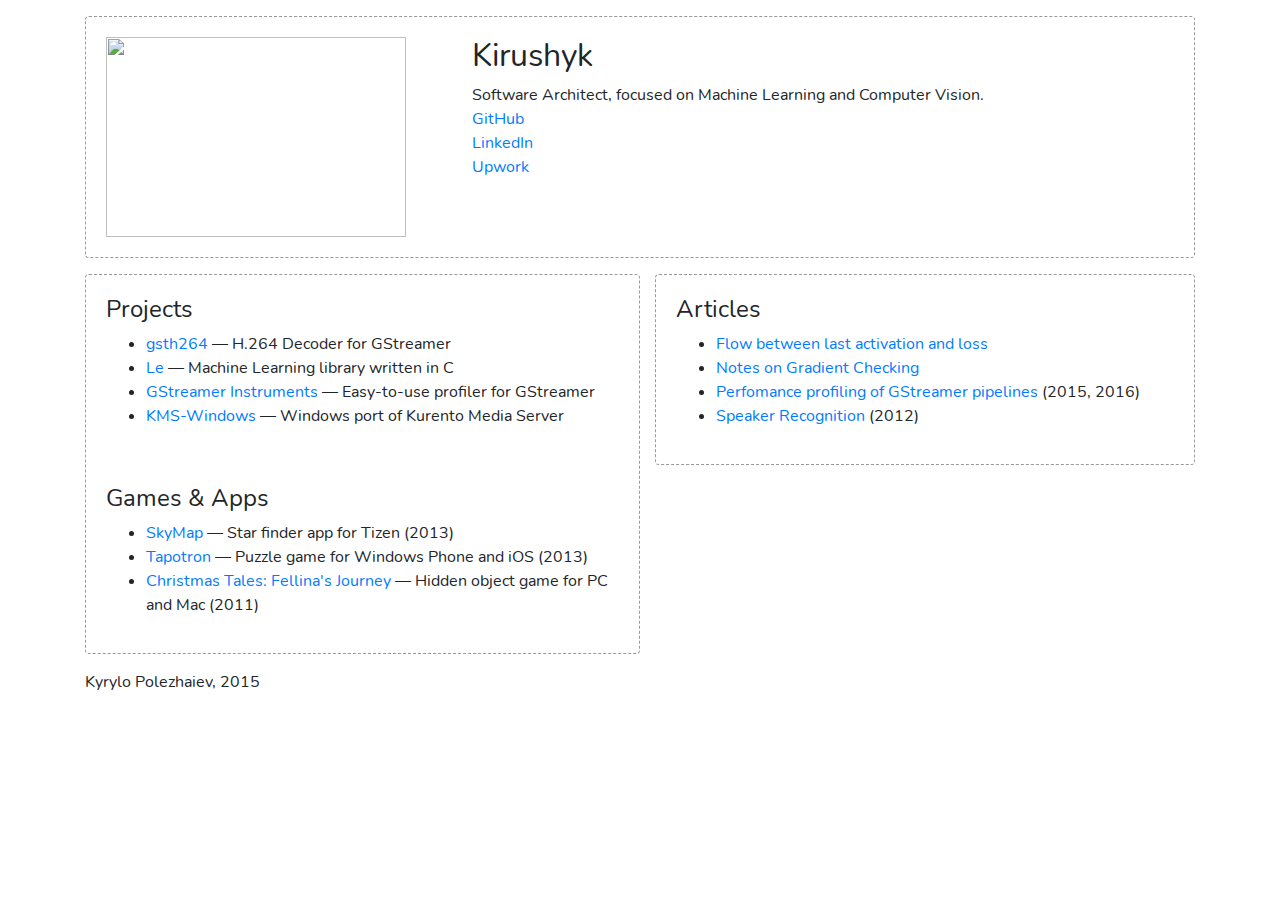
==== index.html @ 3ed405d4 "items: Add Tapotron" ====
<html>
    <head>
        <meta charset="utf-8">
        <meta http-equiv="X-UA-Compatible" content="IE=edge,chrome=1">
        <title>Kyrylo P.</title>
        <link rel="stylesheet" href="deps/bootstrap.min.css" />
        <link rel="stylesheet" href="index.css" />
        <link rel="shortcut icon" href="#" />
    </head>
    <body>
        <div class="container">
            <div class="card mb-3 mt-3">
                <div class="card-body row">
                    <div class="col-lg-4">
                        <img src="kirushyk.jpg" width="300" height="200"/>
                    </div>
                    <div class="col-lg-8">
                        <h2>Kirushyk</h2>
                        <div>Software Architect, focused on Machine Learning and Computer Vision.</div>
                        <ul class="list-unstyled">
                            <li><a target="_blanc" href="https://github.com/kirushyk">GitHub</a></li>
                            <li><a target="_blanc" href="https://www.linkedin.com/in/kirushyk">LinkedIn</a></li>
                            <li><a target="_blanc" href="https://www.upwork.com/freelancers/~01a1472e8a5d296207">Upwork</a></li>
                        </ul>
                    </div>
                </div>
            </div>
            <div class="row">
                <div class="col-lg-6 pr-0">
                    <div class="card mb-3">
                        <div class="card-body">
                            <h4>Projects</h4>
                            <ul>
                                <li><a target="_blanc" href="https://github.com/kirushyk/gsth264/">gsth264</a> &mdash; H.264 Decoder for GStreamer</li>
                                <li><a target="_blanc" href="https://github.com/kirushyk/le/">Le</a> &mdash; Machine Learning library written in C</li>
                                <li><a target="_blanc" href="https://github.com/kirushyk/gst-instruments/">GStreamer Instruments</a> &mdash; Easy-to-use profiler for GStreamer</li>
                                <li><a target="_blanc" href="https://github.com/kirushyk/kms-windows/">KMS-Windows</a> &mdash; Windows port of Kurento Media Server</li>
                            </ul>
                        </div>
                        <div class="card-body">
                            <h4>Games &amp; Apps</h4>
                            <ul>
                                <li><a target="_blanc" href="tizenstore://ProductDetail/000000010943">SkyMap</a> &mdash; Star finder app for Tizen (2013)</li>
                                <li><a href="#" onclick="showItemModal('tapotron')">Tapotron</a> &mdash; Puzzle game for Windows Phone and iOS (2013)</li>
                                <li><a target="_blanc" href="http://forums.bigfishgames.com/forums/show/2635.page">Christmas Tales: Fellina's Journey</a> &mdash; Hidden object game for PC and Mac (2011)</li>
                            </ul>
                        </div>
                    </div>
                </div>
                <div class="col-lg-6">
                    <div class="card mb-3">
                        <div class="card-body">
                            <h4>Articles</h4>
                            <ul>
                                <li><a href="#" onclick="showItemModal('profiling')">Flow between last activation and loss</a></li> 
                                <li><a target="_blanc" href="404.html">Notes on Gradient Checking</a></li> 
                                <!-- <li><a target="_blanc" href="404.html">Suffering of emulated minds</a></li>  -->
                                <li><a target="_blanc" href="https://gstreamer.freedesktop.org/data/events/gstreamer-conference/2016/Kyrylo%20Polezhaiev%20-%20Profiling%20GStreamer%20Pipelines.pdf">Perfomance profiling of GStreamer pipelines</a> (2015, 2016)</li> 
                                <li><a target="_blanc" href="404.html">Speaker Recognition</a> (2012)</li> 
                            </ul>
                        </div>
                    </div>
                </div>
            </div>
            <footer>Kyrylo Polezhaiev, 2015</footer>
            <div class="modal" name="modalItem" id="modalItem">
                <div class="modal-dialog" role="document" style="max-width: 768px;">
                    <div class="modal-content">
                        <div class="modal-header">
                            <h5 class="modal-title" id="modalTitle">Project or Article</h5>
                            <button type="button" class="close" data-dismiss="modal" aria-label="Close">
                                <span aria-hidden="true">&times;</span>
                            </button>
                        </div>
                        <div class="modal-body" id="modalBody">
                            <p>Description text goes here.</p>
                        </div>
                        <div class="modal-footer">
                            <button type="button" class="btn btn-secondary" data-dismiss="modal">Close</button>
                        </div>
                    </div>
                </div>
            </div>
        </div>

        <script src="deps/jquery.slim.min.js"></script>
        <script src="deps/bootstrap.min.js"></script>
        <script src="ui.js"></script>
        <script src="init.js"></script>
    </body>
</html>
---- index.css ----
@font-face {
    font-family: 'Nunito';
    src: url('assets/nunito.woff2') format('woff2');
}

body {
    font-family: 'Nunito', sans-serif;
}

.card {
    border-style: dashed;
}

hr {
    border-style: dashed;
}

@media (prefers-color-scheme: light) {
    .card {
        border-color: #999;
    }
    hr {
        border-color: #999;
    }
}

@media (prefers-color-scheme: dark) {
    body {
        color: #ddd;
        background-color: #222;
    }
    .card {
        color: #ddd;
        border-color: #666;
        background-color: #222;
    }
    hr {
        border-color: #666;
    }
}
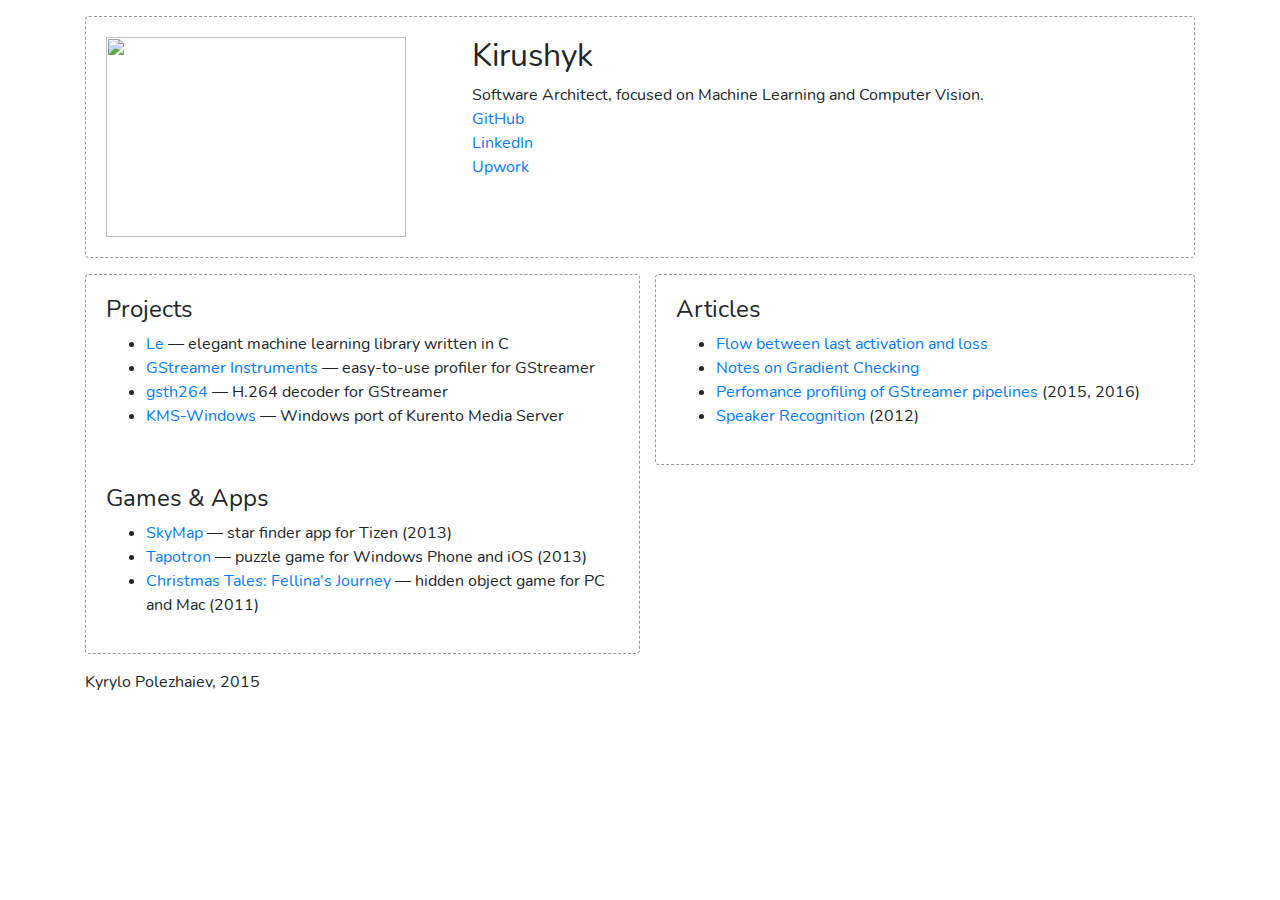
==== commit 851e0a0c: "index: Reorder, prettify" ====
--- a/index.html
+++ b/index.html
@@ -31,18 +31,18 @@
                         <div class="card-body">
                             <h4>Projects</h4>
                             <ul>
-                                <li><a target="_blanc" href="https://github.com/kirushyk/gsth264/">gsth264</a> &mdash; H.264 Decoder for GStreamer</li>
-                                <li><a target="_blanc" href="https://github.com/kirushyk/le/">Le</a> &mdash; Machine Learning library written in C</li>
-                                <li><a target="_blanc" href="https://github.com/kirushyk/gst-instruments/">GStreamer Instruments</a> &mdash; Easy-to-use profiler for GStreamer</li>
+                                <li><a target="_blanc" href="https://github.com/kirushyk/le/">Le</a> &mdash; elegant machine learning library written in C</li>
+                                <li><a target="_blanc" href="https://github.com/kirushyk/gst-instruments/">GStreamer Instruments</a> &mdash; easy-to-use profiler for GStreamer</li>
+                                <li><a target="_blanc" href="https://github.com/kirushyk/gsth264/">gsth264</a> &mdash; H.264 decoder for GStreamer</li>
                                 <li><a target="_blanc" href="https://github.com/kirushyk/kms-windows/">KMS-Windows</a> &mdash; Windows port of Kurento Media Server</li>
                             </ul>
                         </div>
                         <div class="card-body">
                             <h4>Games &amp; Apps</h4>
                             <ul>
-                                <li><a target="_blanc" href="tizenstore://ProductDetail/000000010943">SkyMap</a> &mdash; Star finder app for Tizen (2013)</li>
-                                <li><a href="#" onclick="showItemModal('tapotron')">Tapotron</a> &mdash; Puzzle game for Windows Phone and iOS (2013)</li>
-                                <li><a target="_blanc" href="http://forums.bigfishgames.com/forums/show/2635.page">Christmas Tales: Fellina's Journey</a> &mdash; Hidden object game for PC and Mac (2011)</li>
+                                <li><a target="_blanc" href="tizenstore://ProductDetail/000000010943">SkyMap</a> &mdash; star finder app for Tizen (2013)</li>
+                                <li><a href="#" onclick="showItemModal('tapotron')">Tapotron</a> &mdash; puzzle game for Windows Phone and iOS (2013)</li>
+                                <li><a target="_blanc" href="http://forums.bigfishgames.com/forums/show/2635.page">Christmas Tales: Fellina's Journey</a> &mdash; hidden object game for PC and Mac (2011)</li>
                             </ul>
                         </div>
                     </div>
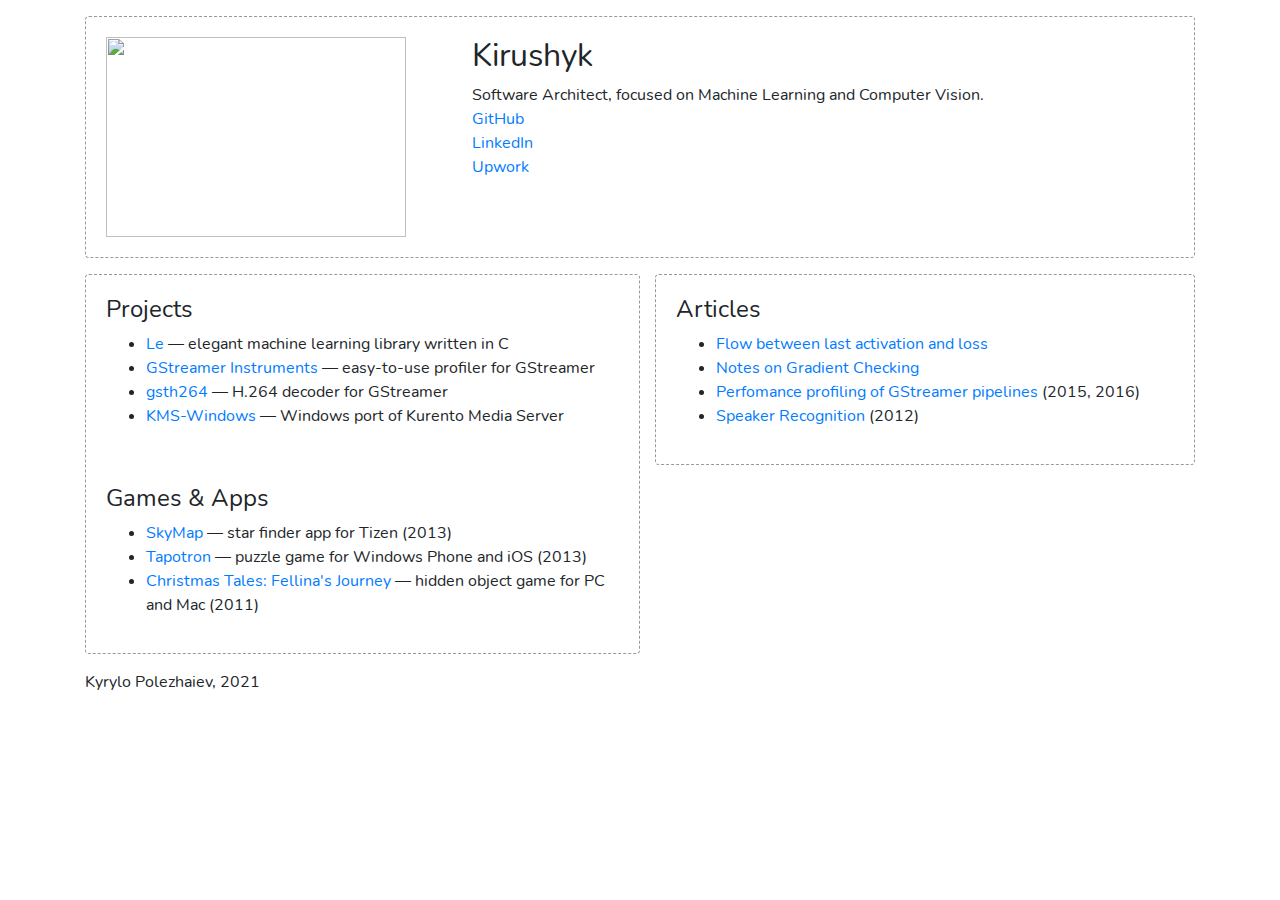
==== commit 0d5ae704: "tapotron: Add snapstore link" ====
--- a/index.html
+++ b/index.html
@@ -62,7 +62,7 @@
                     </div>
                 </div>
             </div>
-            <footer>Kyrylo Polezhaiev, 2015</footer>
+            <footer>Kyrylo Polezhaiev, 2021</footer>
             <div class="modal" name="modalItem" id="modalItem">
                 <div class="modal-dialog" role="document" style="max-width: 768px;">
                     <div class="modal-content">
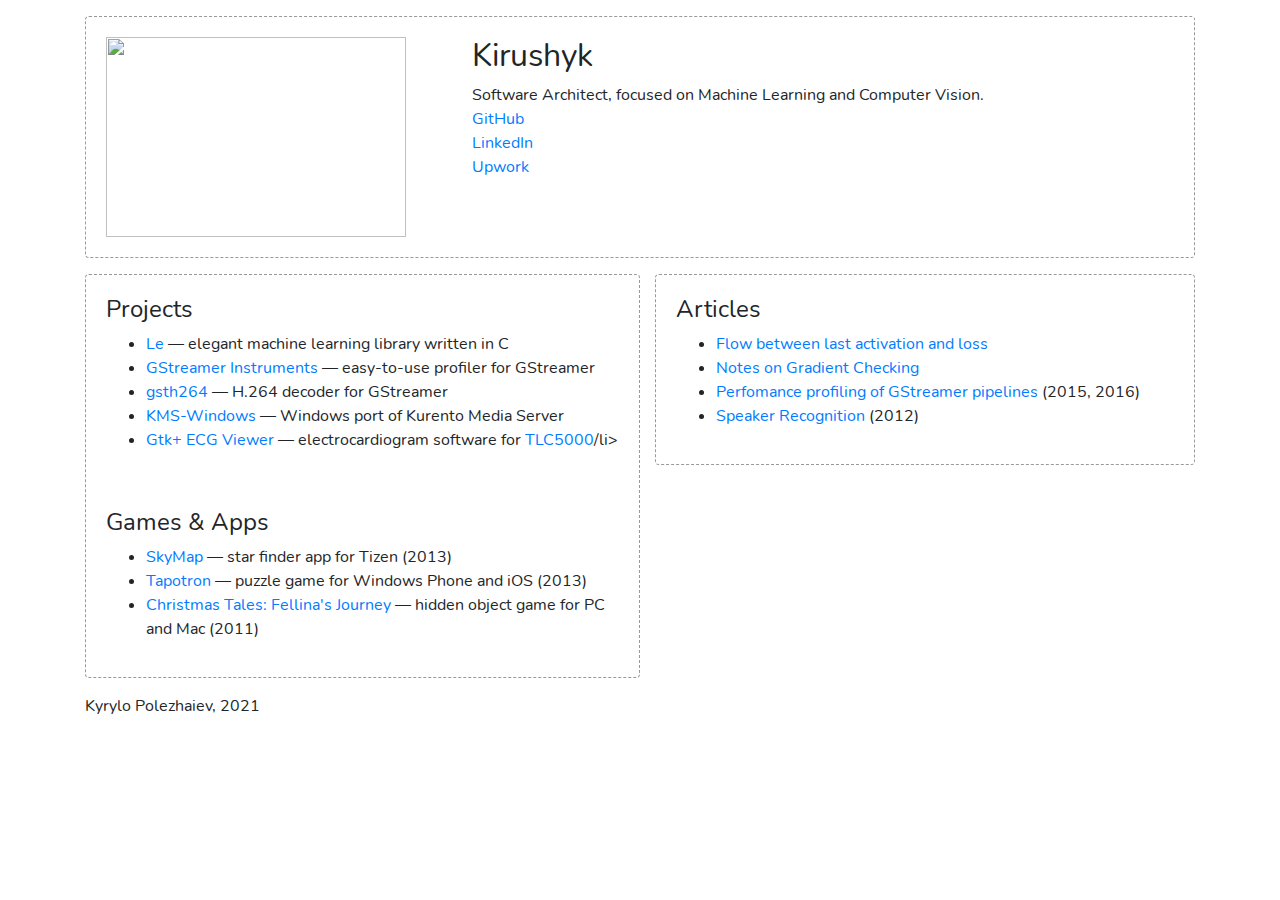
==== commit 0f6cbf07: "index: Add gtk-ecg-viewer" ====
--- a/index.html
+++ b/index.html
@@ -35,6 +35,7 @@
                                 <li><a target="_blanc" href="https://github.com/kirushyk/gst-instruments/">GStreamer Instruments</a> &mdash; easy-to-use profiler for GStreamer</li>
                                 <li><a target="_blanc" href="https://github.com/kirushyk/gsth264/">gsth264</a> &mdash; H.264 decoder for GStreamer</li>
                                 <li><a target="_blanc" href="https://github.com/kirushyk/kms-windows/">KMS-Windows</a> &mdash; Windows port of Kurento Media Server</li>
+                                <li><a target="_blanc" href="https://github.com/kirushyk/gtk-ecg-viewer/">Gtk+ ECG Viewer</a> &mdash; electrocardiogram software for <a target="_blanc" href="https://www.rdsm.eu/TLC5000.html">TLC5000</a>/li>
                             </ul>
                         </div>
                         <div class="card-body">
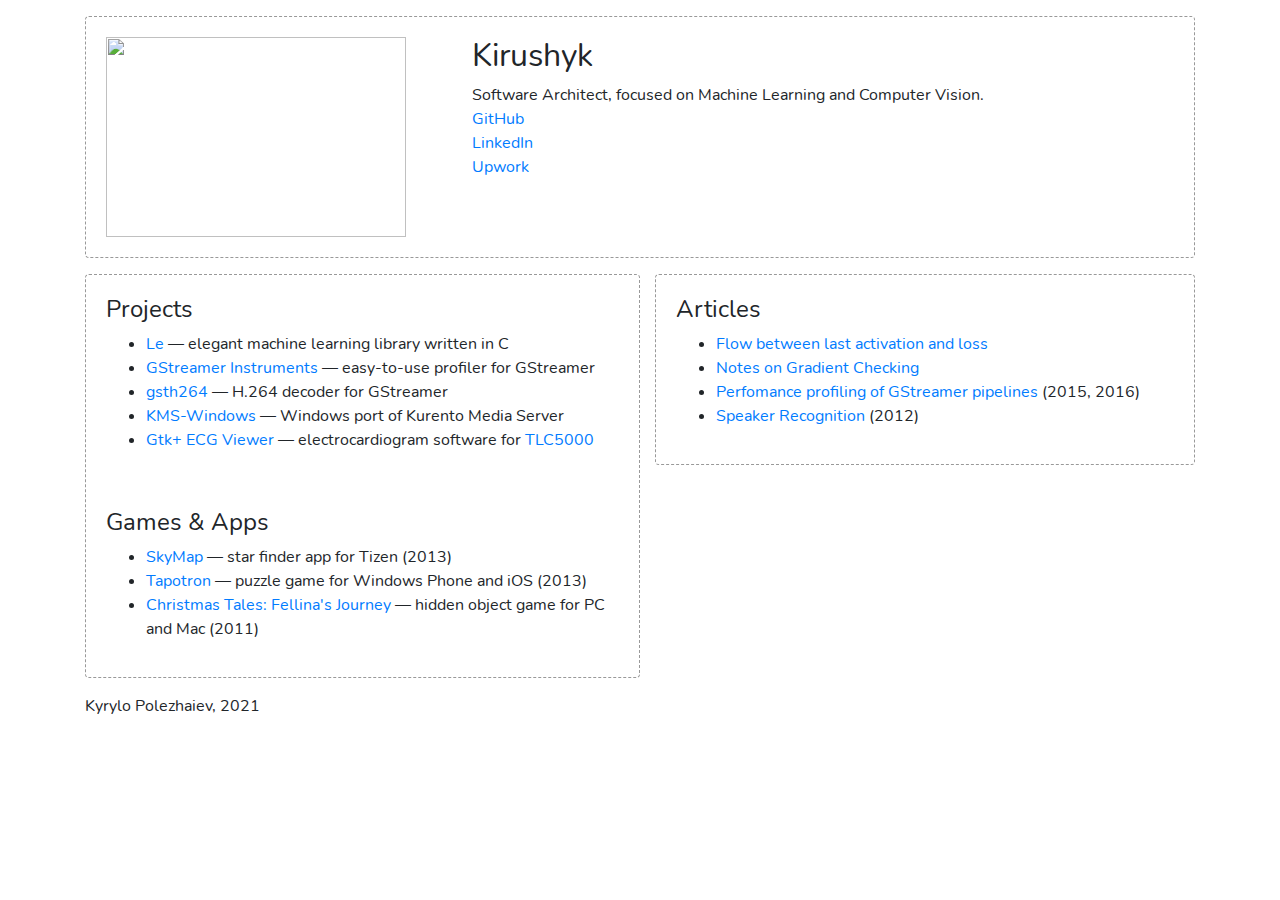
==== commit 1a2fa2d8: "index: Fix" ====
--- a/index.html
+++ b/index.html
@@ -35,7 +35,7 @@
                                 <li><a target="_blanc" href="https://github.com/kirushyk/gst-instruments/">GStreamer Instruments</a> &mdash; easy-to-use profiler for GStreamer</li>
                                 <li><a target="_blanc" href="https://github.com/kirushyk/gsth264/">gsth264</a> &mdash; H.264 decoder for GStreamer</li>
                                 <li><a target="_blanc" href="https://github.com/kirushyk/kms-windows/">KMS-Windows</a> &mdash; Windows port of Kurento Media Server</li>
-                                <li><a target="_blanc" href="https://github.com/kirushyk/gtk-ecg-viewer/">Gtk+ ECG Viewer</a> &mdash; electrocardiogram software for <a target="_blanc" href="https://www.rdsm.eu/TLC5000.html">TLC5000</a>/li>
+                                <li><a target="_blanc" href="https://github.com/kirushyk/gtk-ecg-viewer/">Gtk+ ECG Viewer</a> &mdash; electrocardiogram software for <a target="_blanc" href="https://www.rdsm.eu/TLC5000.html">TLC5000</a></li>
                             </ul>
                         </div>
                         <div class="card-body">
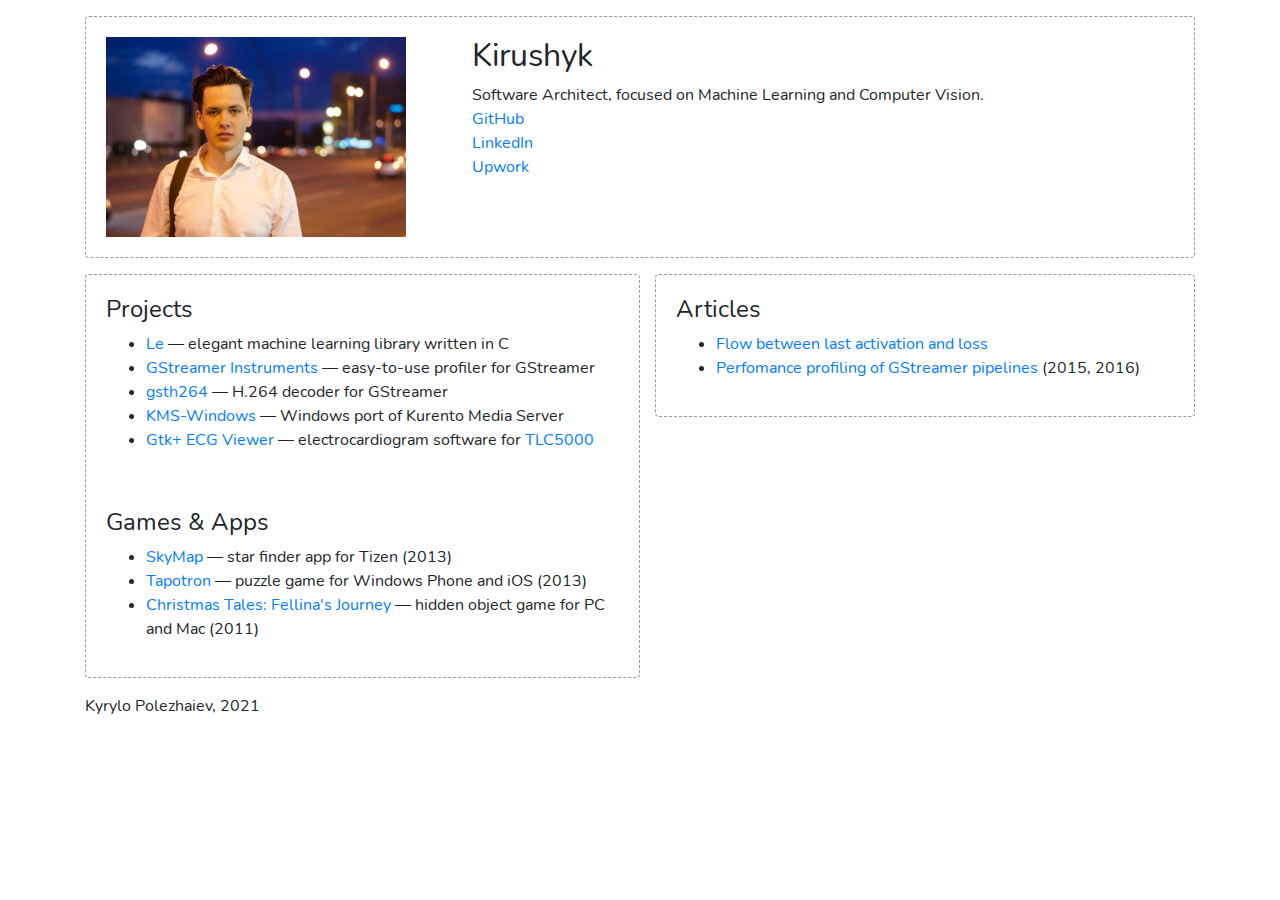
==== commit 09671bad: "profiling: Tweak" ====
--- a/index.html
+++ b/index.html
@@ -53,11 +53,11 @@
                         <div class="card-body">
                             <h4>Articles</h4>
                             <ul>
-                                <li><a href="#" onclick="showItemModal('profiling')">Flow between last activation and loss</a></li> 
-                                <li><a target="_blanc" href="404.html">Notes on Gradient Checking</a></li> 
+                                <li><a href="#" onclick="showItemModal('flow')">Flow between last activation and loss</a></li> 
+                                <!-- <li><a target="_blanc" href="404.html">Notes on Gradient Checking</a></li>  -->
                                 <!-- <li><a target="_blanc" href="404.html">Suffering of emulated minds</a></li>  -->
-                                <li><a target="_blanc" href="https://gstreamer.freedesktop.org/data/events/gstreamer-conference/2016/Kyrylo%20Polezhaiev%20-%20Profiling%20GStreamer%20Pipelines.pdf">Perfomance profiling of GStreamer pipelines</a> (2015, 2016)</li> 
-                                <li><a target="_blanc" href="404.html">Speaker Recognition</a> (2012)</li> 
+                                <li><a href="#" onclick="showItemModal('profiling')">Perfomance profiling of GStreamer pipelines</a> (2015, 2016)</li> 
+                                <!-- <li><a target="_blanc" href="404.html">Speaker Recognition</a> (2012)</li>  -->
                             </ul>
                         </div>
                     </div>
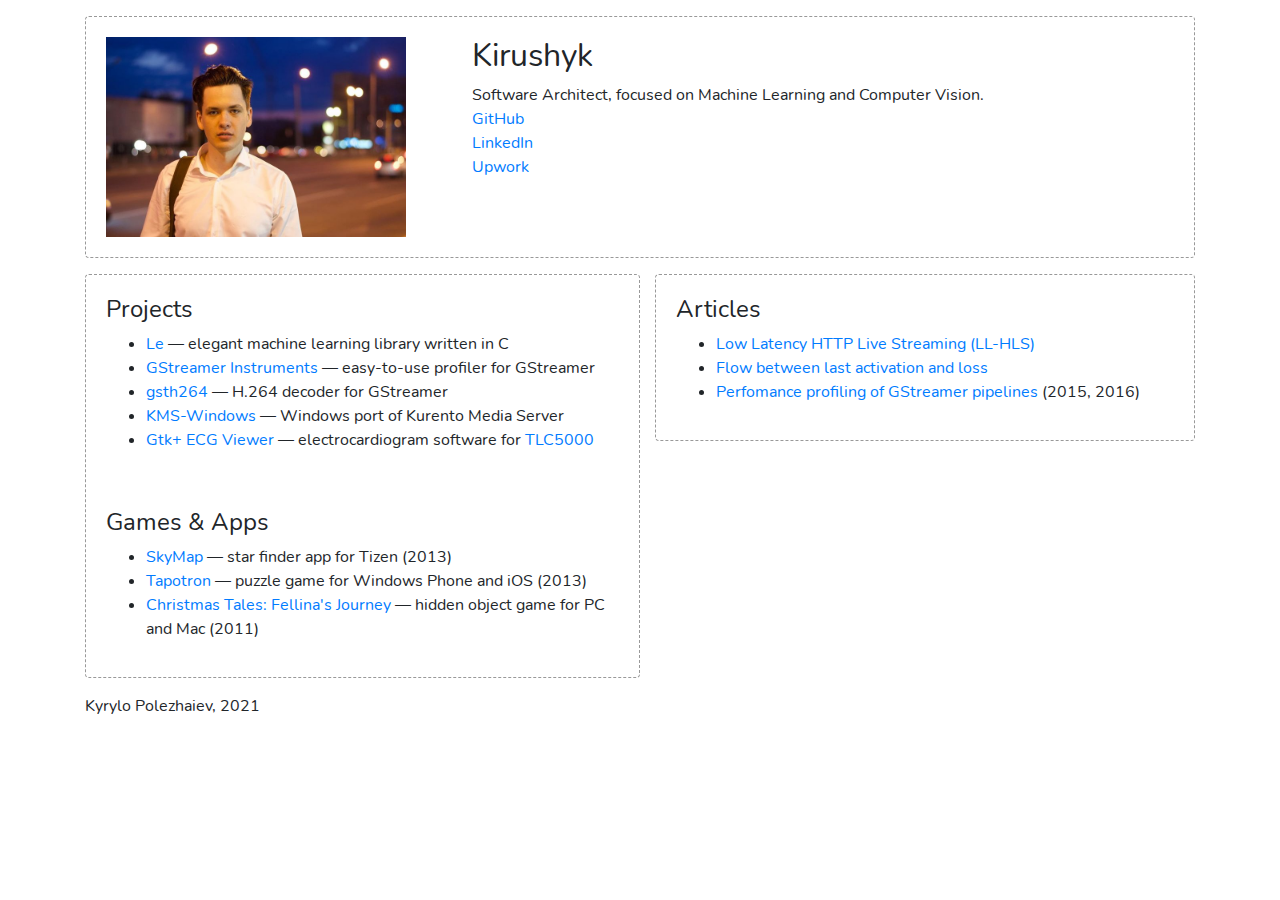
==== commit dd39f321: "items: Add dummy LL-HLS article" ====
--- a/index.html
+++ b/index.html
@@ -53,6 +53,7 @@
                         <div class="card-body">
                             <h4>Articles</h4>
                             <ul>
+                                <li><a href="#" onclick="showItemModal('hls')">Low Latency HTTP Live Streaming (LL-HLS)</a></li> 
                                 <li><a href="#" onclick="showItemModal('flow')">Flow between last activation and loss</a></li> 
                                 <!-- <li><a target="_blanc" href="404.html">Notes on Gradient Checking</a></li>  -->
                                 <!-- <li><a target="_blanc" href="404.html">Suffering of emulated minds</a></li>  -->
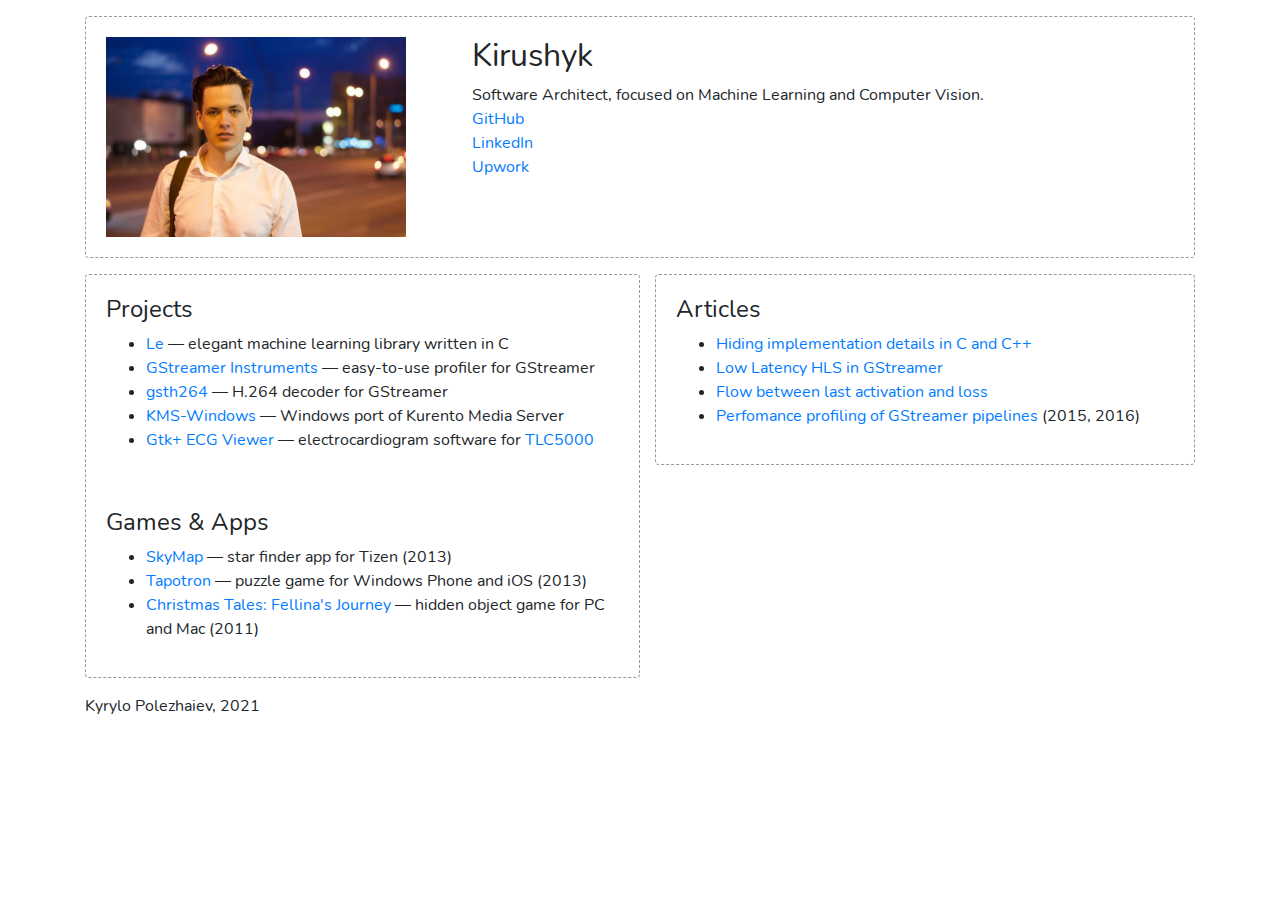
==== commit 93173640: "items: Add priv article" ====
--- a/index.html
+++ b/index.html
@@ -53,7 +53,8 @@
                         <div class="card-body">
                             <h4>Articles</h4>
                             <ul>
-                                <li><a href="#" onclick="showItemModal('hls')">Low Latency HTTP Live Streaming (LL-HLS)</a></li> 
+                                <li><a href="#" onclick="showItemModal('priv')">Hiding implementation details in C and C++</a></li> 
+                                <li><a href="#" onclick="showItemModal('hls')">Low Latency HLS in GStreamer</a></li> 
                                 <li><a href="#" onclick="showItemModal('flow')">Flow between last activation and loss</a></li> 
                                 <!-- <li><a target="_blanc" href="404.html">Notes on Gradient Checking</a></li>  -->
                                 <!-- <li><a target="_blanc" href="404.html">Suffering of emulated minds</a></li>  -->
